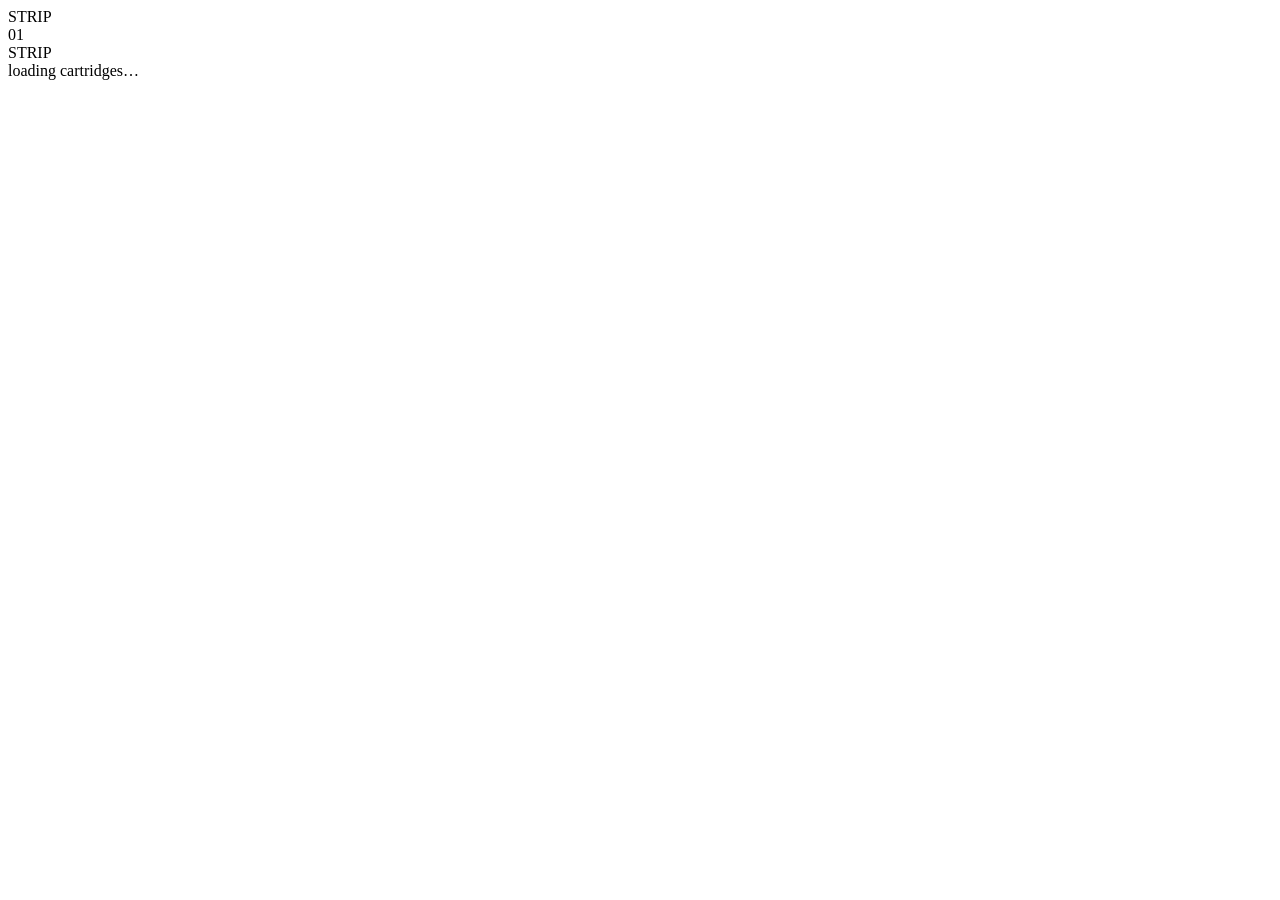
==== index.html @ a07baaea "Root index file V1" ====
<!DOCTYPE html>
<html lang="en">
<head>
<meta charset="UTF-8">
<meta name="viewport" content="width=device-width, initial-scale=1, viewport-fit=cover, user-scalable=no">
<meta name="theme-color" content="#0B0B0F">
<title>Strip</title>
<link rel="manifest" href="manifest.json">
<link rel="stylesheet" href="css/style.css">
<link rel="preconnect" href="https://fonts.googleapis.com">
</head>
<body>

<div id="hud">
  <div id="hud-title">STRIP</div>
  <div id="hud-index">01</div>
</div>

<main id="strip" tabindex="0" aria-label="Infinite mini-game strip">
  <!-- Cartridge panels injected here by js/app.js -->
</main>

<div id="boot">
  <div id="boot-logo">STRIP</div>
  <div id="boot-sub">loading cartridges…</div>
</div>

<script src="js/registry.js"></script>
<script src="js/games/bubblewrap.js"></script>
<script src="js/games/sandbox2048.js"></script>
<script src="js/games/colorsnap.js"></script>
<script src="js/games/anthill.js"></script>
<script src="js/games/spinner.js"></script>
<script src="js/games/etch.js"></script>
<script src="js/app.js"></script>
<script>
  if("serviceWorker" in navigator){
    window.addEventListener("load", () => {
      navigator.serviceWorker.register("sw.js").catch(() => {});
    });
  }
</script>
</body>
</html>
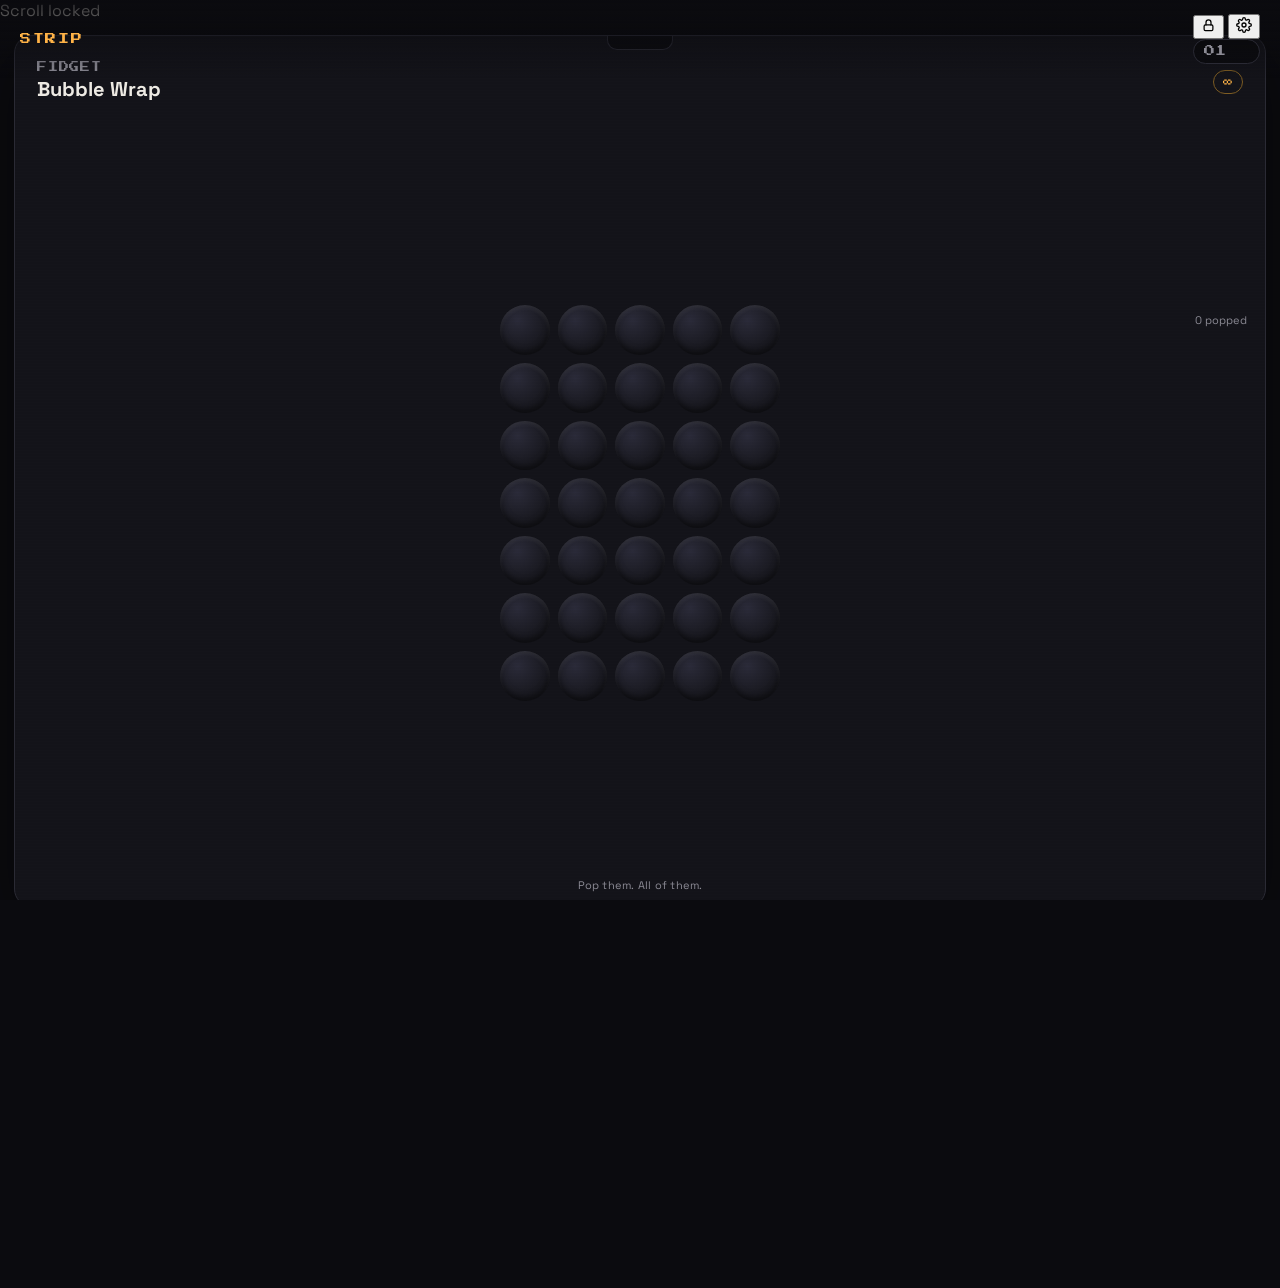
==== commit ddb406ec: "adding three root files" ====
--- a/index.html
+++ b/index.html
@@ -13,26 +13,134 @@
 
 <div id="hud">
   <div id="hud-title">STRIP</div>
-  <div id="hud-index">01</div>
+  <div id="hud-right">
+    <button id="lock-btn" aria-label="Lock scroll" aria-pressed="false">
+      <svg viewBox="0 0 24 24" width="15" height="15" fill="none" stroke="currentColor" stroke-width="2" stroke-linecap="round" stroke-linejoin="round"><rect x="5" y="11" width="14" height="9" rx="2"/><path d="M8 11V7a4 4 0 0 1 8 0v4"/></svg>
+    </button>
+    <button id="settings-btn" aria-label="Settings">
+      <svg viewBox="0 0 24 24" width="16" height="16" fill="none" stroke="currentColor" stroke-width="2" stroke-linecap="round" stroke-linejoin="round"><circle cx="12" cy="12" r="3"/><path d="M19.4 15a1.65 1.65 0 0 0 .33 1.82l.06.06a2 2 0 1 1-2.83 2.83l-.06-.06a1.65 1.65 0 0 0-1.82-.33 1.65 1.65 0 0 0-1 1.51V21a2 2 0 0 1-4 0v-.09A1.65 1.65 0 0 0 9 19.4a1.65 1.65 0 0 0-1.82.33l-.06.06a2 2 0 1 1-2.83-2.83l.06-.06a1.65 1.65 0 0 0 .33-1.82 1.65 1.65 0 0 0-1.51-1H3a2 2 0 0 1 0-4h.09A1.65 1.65 0 0 0 4.6 9a1.65 1.65 0 0 0-.33-1.82l-.06-.06a2 2 0 1 1 2.83-2.83l.06.06a1.65 1.65 0 0 0 1.82.33H9a1.65 1.65 0 0 0 1-1.51V3a2 2 0 0 1 4 0v.09a1.65 1.65 0 0 0 1 1.51 1.65 1.65 0 0 0 1.82-.33l.06-.06a2 2 0 1 1 2.83 2.83l-.06.06a1.65 1.65 0 0 0-.33 1.82V9a1.65 1.65 0 0 0 1.51 1H21a2 2 0 0 1 0 4h-.09a1.65 1.65 0 0 0-1.51 1z"/></svg>
+    </button>
+    <div id="hud-index">01</div>
+  </div>
 </div>
+
+<div id="lock-toast">Scroll locked</div>
 
 <main id="strip" tabindex="0" aria-label="Infinite mini-game strip">
   <!-- Cartridge panels injected here by js/app.js -->
 </main>
+
+<div id="settings-overlay">
+  <div id="settings-panel">
+    <div class="settings-header">
+      <div class="settings-title">SETTINGS</div>
+      <button id="settings-close" aria-label="Close settings">
+        <svg viewBox="0 0 24 24" width="18" height="18" fill="none" stroke="currentColor" stroke-width="2" stroke-linecap="round"><path d="M18 6 6 18M6 6l12 12"/></svg>
+      </button>
+    </div>
+
+    <div class="settings-body">
+      <label class="setting-row">
+        <div class="setting-text">
+          <div class="setting-label">Lock scroll</div>
+          <div class="setting-desc">Freeze the strip so swipes inside a game can't flip the card</div>
+        </div>
+        <input type="checkbox" class="setting-toggle" data-key="lockScroll">
+      </label>
+
+      <label class="setting-row">
+        <div class="setting-text">
+          <div class="setting-label">Reduce motion</div>
+          <div class="setting-desc">Turn off scanlines, flicker, and other non-essential animation</div>
+        </div>
+        <input type="checkbox" class="setting-toggle" data-key="reduceMotion">
+      </label>
+
+      <label class="setting-row">
+        <div class="setting-text">
+          <div class="setting-label">Haptics</div>
+          <div class="setting-desc">Vibration feedback on taps, where supported</div>
+        </div>
+        <input type="checkbox" class="setting-toggle" data-key="haptics">
+      </label>
+
+      <label class="setting-row">
+        <div class="setting-text">
+          <div class="setting-label">Sound</div>
+          <div class="setting-desc">Audio in games that use sound, like Tone Pad</div>
+        </div>
+        <input type="checkbox" class="setting-toggle" data-key="sound">
+      </label>
+
+      <div class="settings-divider"></div>
+
+      <button id="clear-progress-btn" class="btn" style="width:100%; border-color:var(--danger); color:var(--danger);">
+        Clear all progress
+      </button>
+      <div class="setting-desc" style="text-align:center; margin-top:6px;">Erases every game's saves and highscores. Can't be undone.</div>
+    </div>
+  </div>
+</div>
 
 <div id="boot">
   <div id="boot-logo">STRIP</div>
   <div id="boot-sub">loading cartridges…</div>
 </div>
 
+<script src="js/storage.js"></script>
+<script src="js/settings.js"></script>
+<script src="js/feedback.js"></script>
+<script src="js/shufflebag.js"></script>
 <script src="js/registry.js"></script>
-<script src="js/games/bubblewrap.js"></script>
-<script src="js/games/sandbox2048.js"></script>
-<script src="js/games/colorsnap.js"></script>
-<script src="js/games/anthill.js"></script>
-<script src="js/games/spinner.js"></script>
-<script src="js/games/etch.js"></script>
+  <script src="js/games/anthill.js"></script>
+  <script src="js/games/aquarium.js"></script>
+  <script src="js/games/artillery.js"></script>
+  <script src="js/games/balloonpop.js"></script>
+  <script src="js/games/blobmerge.js"></script>
+  <script src="js/games/breakglass.js"></script>
+  <script src="js/games/breathe.js"></script>
+  <script src="js/games/bubbleshoot.js"></script>
+  <script src="js/games/bubblewrap.js"></script>
+  <script src="js/games/chainlink.js"></script>
+  <script src="js/games/colormix.js"></script>
+  <script src="js/games/colorsnap.js"></script>
+  <script src="js/games/etch.js"></script>
+  <script src="js/games/flapdot.js"></script>
+  <script src="js/games/garden.js"></script>
+  <script src="js/games/kaleidoscope.js"></script>
+  <script src="js/games/kingdom.js"></script>
+  <script src="js/games/lightsout.js"></script>
+  <script src="js/games/maze.js"></script>
+  <script src="js/games/memorymatch.js"></script>
+  <script src="js/games/minisudoku.js"></script>
+  <script src="js/games/papercrumple.js"></script>
+  <script src="js/games/petrock.js"></script>
+  <script src="js/games/physicsdrop.js"></script>
+  <script src="js/games/plinko.js"></script>
+  <script src="js/games/randomfact.js"></script>
+  <script src="js/games/reaction.js"></script>
+  <script src="js/games/rhythmtap.js"></script>
+  <script src="js/games/sandbox2048.js"></script>
+  <script src="js/games/sanddrag.js"></script>
+  <script src="js/games/simonsays.js"></script>
+  <script src="js/games/slidepuzzle.js"></script>
+  <script src="js/games/snake.js"></script>
+  <script src="js/games/spinner.js"></script>
+  <script src="js/games/stacktower.js"></script>
+  <script src="js/games/talktowall.js"></script>
+  <script src="js/games/thebutton.js"></script>
+  <script src="js/games/thisorthat.js"></script>
+  <script src="js/games/tonepad.js"></script>
+  <script src="js/games/towerdefense.js"></script>
+  <script src="js/games/tradingpost.js"></script>
+  <script src="js/games/trivia.js"></script>
+  <script src="js/games/typespeed.js"></script>
+  <script src="js/games/unscramble.js"></script>
+  <script src="js/games/whackmole.js"></script>
+  <script src="js/games/wouldyourather.js"></script>
+  <script src="js/games/xox.js"></script>
 <script src="js/app.js"></script>
+<script src="js/settings-ui.js"></script>
 <script>
   if("serviceWorker" in navigator){
     window.addEventListener("load", () => {
--- a/css/style.css
+++ b/css/style.css
@@ -0,0 +1,171 @@
+@import url('https://fonts.googleapis.com/css2?family=Press+Start+2P&family=Space+Grotesk:wght@400;500;700&display=swap');
+
+:root{
+  --bg:        #0B0B0F;
+  --panel:     #131319;
+  --panel-2:   #1B1B24;
+  --amber:     #FFB347;
+  --amber-dim: #7A5A22;
+  --purple:    #8B7FE8;
+  --purple-dim:#4A4470;
+  --ink:       #EDEAE3;
+  --ink-dim:   #8B8A94;
+  --line:      #2A2A34;
+  --danger:    #E8637F;
+  --radius:    18px;
+  --gap:       16px;
+  --font-display: "Press Start 2P", monospace;
+  --font-body: "Space Grotesk", sans-serif;
+}
+
+*{ box-sizing:border-box; -webkit-tap-highlight-color:transparent; }
+html,body{
+  margin:0; padding:0; height:100%; overflow:hidden;
+  background:var(--bg); color:var(--ink);
+  font-family:var(--font-body);
+  overscroll-behavior:none;
+}
+
+/* ---------- Boot splash ---------- */
+#boot{
+  position:fixed; inset:0; z-index:999;
+  display:flex; flex-direction:column; align-items:center; justify-content:center; gap:14px;
+  background:var(--bg);
+  transition:opacity .5s ease, visibility .5s ease;
+}
+#boot.hide{ opacity:0; visibility:hidden; pointer-events:none; }
+#boot-logo{
+  font-family:var(--font-display); font-size:28px; color:var(--amber);
+  text-shadow:0 0 18px rgba(255,179,71,.55);
+  animation:flicker 1.6s infinite;
+}
+#boot-sub{ font-size:12px; color:var(--ink-dim); letter-spacing:.05em; }
+@keyframes flicker{
+  0%,100%{opacity:1} 45%{opacity:1} 47%{opacity:.4} 49%{opacity:1} 82%{opacity:1} 84%{opacity:.5} 86%{opacity:1}
+}
+
+/* ---------- HUD ---------- */
+#hud{
+  position:fixed; top:0; left:0; right:0; z-index:50;
+  display:flex; align-items:center; justify-content:space-between;
+  padding:calc(env(safe-area-inset-top,0px) + 14px) 20px 14px;
+  pointer-events:none;
+  background:linear-gradient(to bottom, rgba(11,11,15,.85), rgba(11,11,15,0));
+}
+#hud-title{
+  font-family:var(--font-display); font-size:11px; color:var(--amber);
+  letter-spacing:.15em;
+}
+#hud-index{
+  font-family:var(--font-display); font-size:11px; color:var(--ink-dim);
+  background:rgba(0,0,0,.35); padding:6px 10px; border-radius:20px;
+  border:1px solid var(--line);
+}
+
+/* ---------- Strip: snap-scroll vertical feed ---------- */
+#strip{
+  height:100%; width:100%;
+  overflow-y:scroll; overflow-x:hidden;
+  scroll-snap-type:y mandatory;
+  scroll-behavior:smooth;
+  outline:none;
+}
+#strip::-webkit-scrollbar{ display:none; }
+
+.cart{
+  position:relative;
+  height:100%; width:100%;
+  scroll-snap-align:start;
+  scroll-snap-stop:always;
+  display:flex; flex-direction:column;
+  padding:0;
+  overflow:hidden;
+}
+
+/* Cartridge shell chrome */
+.cart-inner{
+  position:relative;
+  flex:1;
+  margin:14px 14px calc(env(safe-area-inset-bottom,0px) + 14px);
+  border-radius:var(--radius);
+  background:var(--panel);
+  border:1px solid var(--line);
+  display:flex; flex-direction:column;
+  overflow:hidden;
+  box-shadow:0 20px 60px rgba(0,0,0,.45);
+}
+
+/* eject-tab notch */
+.cart-inner::before{
+  content:"";
+  position:absolute; top:-1px; left:50%; transform:translateX(-50%);
+  width:64px; height:14px;
+  background:var(--bg);
+  border:1px solid var(--line); border-top:none;
+  border-radius:0 0 10px 10px;
+  z-index:5;
+}
+
+/* scanline texture overlay */
+.cart-inner::after{
+  content:"";
+  position:absolute; inset:0; pointer-events:none; z-index:4;
+  background:repeating-linear-gradient(
+    to bottom, rgba(255,255,255,.025) 0px, rgba(255,255,255,.025) 1px,
+    transparent 1px, transparent 3px
+  );
+  mix-blend-mode:overlay;
+}
+
+.cart-header{
+  display:flex; align-items:center; justify-content:space-between;
+  padding:26px 22px 10px;
+  z-index:3;
+}
+.cart-label{
+  font-family:var(--font-display); font-size:10px;
+  color:var(--ink-dim); letter-spacing:.08em;
+}
+.cart-title{
+  font-family:var(--font-body); font-weight:700; font-size:20px;
+  color:var(--ink); margin:4px 0 0;
+}
+.cart-tag{
+  font-size:10px; font-family:var(--font-display);
+  padding:6px 9px; border-radius:20px;
+  border:1px solid var(--amber-dim); color:var(--amber);
+  white-space:nowrap;
+}
+
+.cart-body{
+  flex:1; position:relative;
+  display:flex; align-items:center; justify-content:center;
+  padding:10px 18px 22px;
+  z-index:3;
+  min-height:0;
+}
+
+.cart-hint{
+  position:absolute; bottom:14px; left:0; right:0;
+  text-align:center; font-size:11px; color:var(--ink-dim);
+  z-index:3; pointer-events:none;
+  letter-spacing:.02em;
+}
+
+/* generic utility buttons used across games */
+.btn{
+  font-family:var(--font-body); font-weight:700; font-size:14px;
+  background:var(--panel-2); color:var(--ink);
+  border:1px solid var(--line); border-radius:12px;
+  padding:10px 18px; cursor:pointer;
+  transition:transform .1s ease, border-color .15s ease;
+}
+.btn:active{ transform:scale(.95); }
+.btn.accent{ border-color:var(--amber); color:var(--amber); }
+.btn.purple{ border-color:var(--purple); color:var(--purple); }
+
+::selection{ background:var(--amber); color:#000; }
+
+@media (prefers-reduced-motion: reduce){
+  *{ animation-duration:.001s !important; transition-duration:.001s !important; }
+}
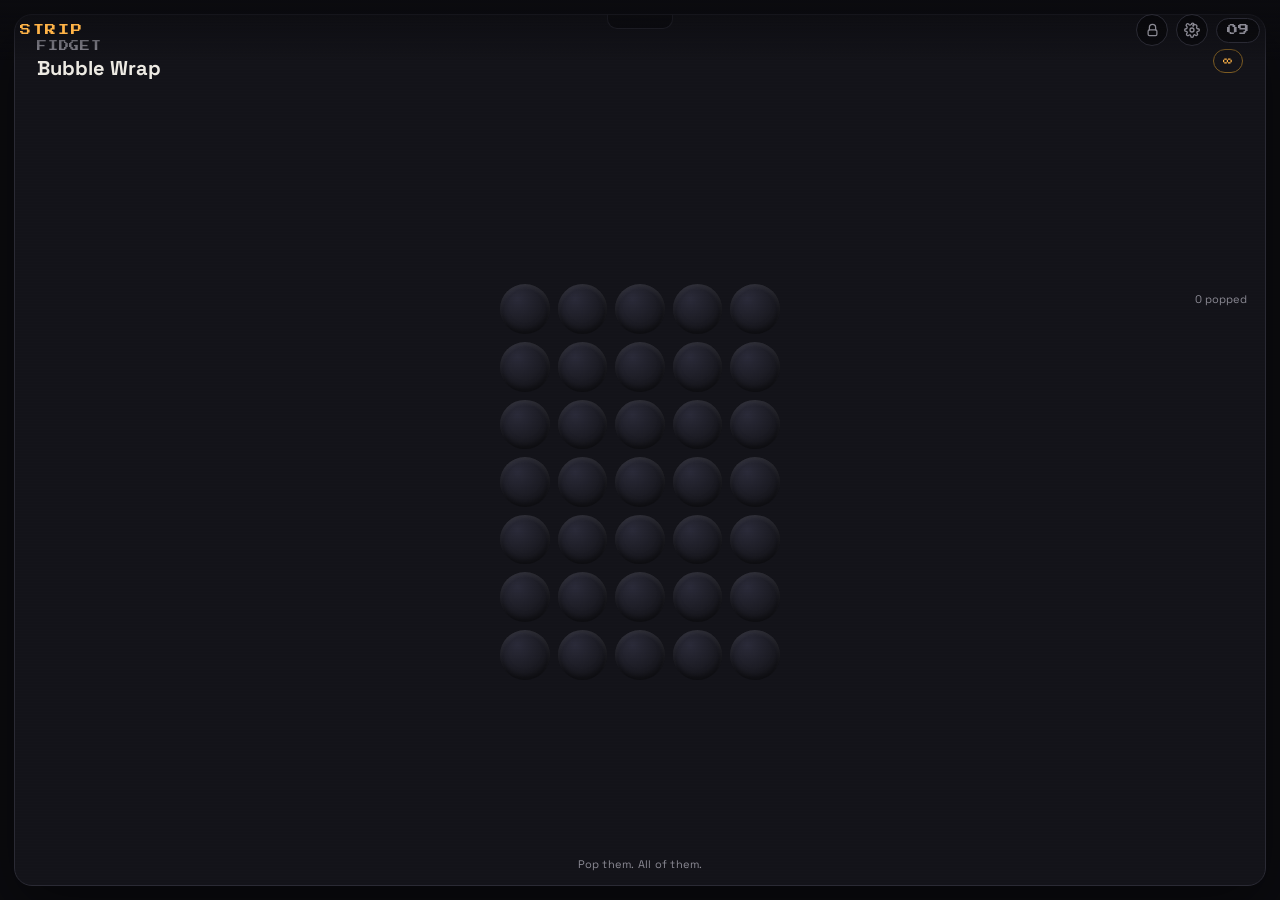
==== commit 2e3075ef: "PWA: wire install UI into settings + HUD, complete install handler script" ====
--- a/index.html
+++ b/index.html
@@ -15,10 +15,10 @@
   <div id="hud-title">STRIP</div>
   <div id="hud-right">
     <button id="lock-btn" aria-label="Lock scroll" aria-pressed="false">
-      <svg viewBox="0 0 24 24" width="15" height="15" fill="none" stroke="currentColor" stroke-width="2" stroke-linecap="round" stroke-linejoin="round"><rect x="5" y="11" width="14" height="9" rx="2"/><path d="M8 11V7a4 4 0 0 1 8 0v4"/></svg>
+      <svg viewBox="0 0 24 24" width="15" height="15" fill="none" stroke="currentColor" stroke-width="2" stroke-linecap="round" stroke-linejoin="round"><rect x="5" y="11" width="14" height="9" rx="2"/><path d="M7 11V7a5 5 0 0 1 10 0v4"/></svg>
     </button>
     <button id="settings-btn" aria-label="Settings">
-      <svg viewBox="0 0 24 24" width="16" height="16" fill="none" stroke="currentColor" stroke-width="2" stroke-linecap="round" stroke-linejoin="round"><circle cx="12" cy="12" r="3"/><path d="M19.4 15a1.65 1.65 0 0 0 .33 1.82l.06.06a2 2 0 1 1-2.83 2.83l-.06-.06a1.65 1.65 0 0 0-1.82-.33 1.65 1.65 0 0 0-1 1.51V21a2 2 0 0 1-4 0v-.09A1.65 1.65 0 0 0 9 19.4a1.65 1.65 0 0 0-1.82.33l-.06.06a2 2 0 1 1-2.83-2.83l.06-.06a1.65 1.65 0 0 0 .33-1.82 1.65 1.65 0 0 0-1.51-1H3a2 2 0 0 1 0-4h.09A1.65 1.65 0 0 0 4.6 9a1.65 1.65 0 0 0-.33-1.82l-.06-.06a2 2 0 1 1 2.83-2.83l.06.06a1.65 1.65 0 0 0 1.82.33H9a1.65 1.65 0 0 0 1-1.51V3a2 2 0 0 1 4 0v.09a1.65 1.65 0 0 0 1 1.51 1.65 1.65 0 0 0 1.82-.33l.06-.06a2 2 0 1 1 2.83 2.83l-.06.06a1.65 1.65 0 0 0-.33 1.82V9a1.65 1.65 0 0 0 1.51 1H21a2 2 0 0 1 0 4h-.09a1.65 1.65 0 0 0-1.51 1z"/></svg>
+      <svg viewBox="0 0 24 24" width="16" height="16" fill="none" stroke="currentColor" stroke-width="2" stroke-linecap="round" stroke-linejoin="round"><circle cx="12" cy="12" r="3"/><path d="M19.4 15a1.65 1.65 0 0 0 .33 1.82l.06.06a2 2 0 1 1-2.83 2.83l-.06-.06a1.65 1.65 0 0 0-1.82-.33 1.65 1.65 0 0 0-1 1.51V21a2 2 0 1 1-4 0v-.09a1.65 1.65 0 0 0-1-1.51 1.65 1.65 0 0 0-1.82.33l-.06.06a2 2 0 1 1-2.83-2.83l.06-.06a1.65 1.65 0 0 0 .33-1.82 1.65 1.65 0 0 0-1.51-1H3a2 2 0 1 1 0-4h.09A1.65 1.65 0 0 0 4.6 8.6 1.65 1.65 0 0 0 4.27 6.78l-.06-.06A2 2 0 1 1 6.99 3l.06.06A1.65 1.65 0 0 0 8.87 4.6a1.65 1.65 0 0 0 1.51-1H11a2 2 0 1 1 4 0h-.09a1.65 1.65 0 0 0-1.51 1 1.65 1.65 0 0 0 .33 1.82l.06.06A2 2 0 1 1 19.4 6.78l-.06.06a1.65 1.65 0 0 0-.33 1.82 1.65 1.65 0 0 0 1 1.51H21a2 2 0 1 1 0 4h-.09a1.65 1.65 0 0 0-1.51 1z"/></svg>
     </button>
     <div id="hud-index">01</div>
   </div>
@@ -71,6 +71,12 @@
         </div>
         <input type="checkbox" class="setting-toggle" data-key="sound">
       </label>
+
+      <div style="margin-top:12px"></div>
+
+      <!-- Install button added to settings -->
+      <button id="install-setting-btn" class="btn" style="width:100%;">Install to play offline</button>
+      <div id="install-note" class="setting-desc" style="text-align:center; margin-top:6px; display:none;">If your browser doesn't show a prompt, use the browser menu (⋮) → "Install app" or "Add to Home screen".</div>
 
       <div class="settings-divider"></div>
 
@@ -141,6 +147,7 @@
   <script src="js/games/xox.js"></script>
 <script src="js/app.js"></script>
 <script src="js/settings-ui.js"></script>
+<script src="js/install-handler.js"></script>
 <script>
   if("serviceWorker" in navigator){
     window.addEventListener("load", () => {
--- a/css/style.css
+++ b/css/style.css
@@ -56,10 +56,109 @@
   font-family:var(--font-display); font-size:11px; color:var(--amber);
   letter-spacing:.15em;
 }
+#hud-right{
+  display:flex; align-items:center; gap:8px; pointer-events:auto;
+}
+#lock-btn, #settings-btn{
+  width:32px; height:32px; border-radius:50%; border:1px solid var(--line);
+  background:rgba(0,0,0,.35); color:var(--ink-dim); cursor:pointer;
+  display:flex; align-items:center; justify-content:center;
+  transition:border-color .15s ease, color .15s ease, background .15s ease, transform .12s cubic-bezier(.34,1.56,.64,1);
+}
+#lock-btn:active, #settings-btn:active{ transform:scale(.86); }
+#lock-btn[aria-pressed="true"]{
+  border-color:var(--amber); color:var(--amber); background:rgba(255,179,71,.12);
+}
 #hud-index{
   font-family:var(--font-display); font-size:11px; color:var(--ink-dim);
   background:rgba(0,0,0,.35); padding:6px 10px; border-radius:20px;
   border:1px solid var(--line);
+}
+
+/* ---------- Lock toast ---------- */
+#lock-toast{
+  position:fixed; top:70px; left:50%; transform:translateX(-50%) translateY(-8px);
+  z-index:60; pointer-events:none;
+  background:var(--panel-2); border:1px solid var(--amber-dim); color:var(--amber);
+  font-family:var(--font-display); font-size:10px; letter-spacing:.05em;
+  padding:9px 16px; border-radius:20px;
+  opacity:0; transition:opacity .25s ease, transform .25s ease;
+}
+#lock-toast.show{ opacity:1; transform:translateX(-50%) translateY(0); }
+
+/* ---------- Settings panel ---------- */
+#settings-overlay{
+  position:fixed; inset:0; z-index:200;
+  background:rgba(0,0,0,.55);
+  display:flex; align-items:flex-end; justify-content:center;
+  opacity:0; visibility:hidden; pointer-events:none;
+  transition:opacity .25s ease, visibility .25s ease;
+}
+#settings-overlay.show{ opacity:1; visibility:visible; pointer-events:auto; }
+#settings-panel{
+  width:100%; max-width:480px;
+  background:var(--panel); border:1px solid var(--line); border-bottom:none;
+  border-radius:20px 20px 0 0;
+  padding:18px 20px calc(env(safe-area-inset-bottom,0px) + 22px);
+  transform:translateY(16px);
+  transition:transform .25s ease;
+  max-height:80vh; overflow-y:auto;
+}
+#settings-overlay.show #settings-panel{ transform:translateY(0); }
+
+.settings-header{
+  display:flex; align-items:center; justify-content:space-between;
+  margin-bottom:14px;
+}
+.settings-title{
+  font-family:var(--font-display); font-size:12px; color:var(--amber); letter-spacing:.1em;
+}
+#settings-close{
+  width:30px; height:30px; border-radius:50%; border:1px solid var(--line);
+  background:var(--panel-2); color:var(--ink-dim); cursor:pointer;
+  display:flex; align-items:center; justify-content:center;
+}
+#settings-close:active{ transform:scale(.92); }
+
+.settings-body{ display:flex; flex-direction:column; gap:4px; }
+
+.setting-row{
+  display:flex; align-items:center; justify-content:space-between; gap:14px;
+  padding:12px 4px; cursor:pointer;
+  border-bottom:1px solid var(--line);
+}
+.setting-row:last-of-type{ border-bottom:none; }
+.setting-text{ flex:1; }
+.setting-label{ font-size:14px; font-weight:700; color:var(--ink); }
+.setting-desc{ font-size:11px; color:var(--ink-dim); margin-top:2px; line-height:1.4; }
+
+.setting-toggle{
+  appearance:none; -webkit-appearance:none;
+  width:44px; height:26px; border-radius:20px;
+  background:var(--panel-2); border:1px solid var(--line);
+  position:relative; cursor:pointer; flex-shrink:0;
+  transition:background .15s ease, border-color .15s ease;
+}
+.setting-toggle::after{
+  content:""; position:absolute; top:2px; left:2px;
+  width:20px; height:20px; border-radius:50%;
+  background:var(--ink-dim);
+  transition:transform .25s cubic-bezier(.34,1.56,.64,1), background .15s ease;
+}
+.setting-toggle:checked{ background:rgba(255,179,71,.15); border-color:var(--amber); }
+.setting-toggle:checked::after{ transform:translateX(18px); background:var(--amber); }
+
+.settings-divider{ height:1px; background:var(--line); margin:12px 0; }
+
+/* ---------- Reduce motion ---------- */
+html.reduce-motion .cart-inner::after{ display:none; } /* scanlines */
+html.reduce-motion #boot-logo{ animation:none; }
+html.reduce-motion *{ animation-duration:.001s !important; transition-duration:.001s !important; }
+
+/* ---------- Scroll lock ---------- */
+html.scroll-locked #strip{
+  overflow-y:hidden;
+  touch-action:none;
 }
 
 /* ---------- Strip: snap-scroll vertical feed ---------- */
@@ -158,13 +257,56 @@
   background:var(--panel-2); color:var(--ink);
   border:1px solid var(--line); border-radius:12px;
   padding:10px 18px; cursor:pointer;
-  transition:transform .1s ease, border-color .15s ease;
-}
-.btn:active{ transform:scale(.95); }
+  position:relative; overflow:hidden;
+  transition:transform .12s cubic-bezier(.34,1.56,.64,1), border-color .15s ease, box-shadow .2s ease, background .15s ease;
+}
+.btn:active{ transform:scale(.94); }
+.btn:hover{ border-color:var(--ink-dim); }
 .btn.accent{ border-color:var(--amber); color:var(--amber); }
+.btn.accent:hover{ box-shadow:0 0 14px rgba(255,179,71,.25); background:rgba(255,179,71,.06); }
+.btn.accent:active{ box-shadow:0 0 20px rgba(255,179,71,.4); }
 .btn.purple{ border-color:var(--purple); color:var(--purple); }
+.btn.purple:hover{ box-shadow:0 0 14px rgba(139,127,232,.25); background:rgba(139,127,232,.06); }
+.btn.purple:active{ box-shadow:0 0 20px rgba(139,127,232,.4); }
+
+/* quick radial "press" flash — respects the existing amber/purple palette,
+   purely decorative so it never blocks pointer events on the button content */
+.btn::after{
+  content:""; position:absolute; inset:0; border-radius:inherit;
+  background:radial-gradient(circle, rgba(255,255,255,.18), transparent 60%);
+  opacity:0; transform:scale(.6); pointer-events:none;
+  transition:opacity .35s ease, transform .35s ease;
+}
+.btn:active::after{ opacity:1; transform:scale(1); transition:none; }
 
 ::selection{ background:var(--amber); color:#000; }
+
+/* ---------- Cartridge entrance + tag/title micro-motion ---------- */
+.cart-inner{
+  animation:cart-settle .45s cubic-bezier(.22,1,.36,1) both;
+}
+@keyframes cart-settle{
+  from{ opacity:0; transform:translateY(10px) scale(.985); }
+  to{ opacity:1; transform:translateY(0) scale(1); }
+}
+
+.cart-tag{
+  transition:box-shadow .3s ease, border-color .3s ease;
+}
+.cart:target .cart-tag,
+.cart-inner:hover .cart-tag{
+  box-shadow:0 0 10px rgba(255,179,71,.25);
+}
+
+.cart-title{
+  transition:text-shadow .3s ease;
+}
+
+/* eject-tab notch gets a faint pulse so the "cartridge" framing reads as alive,
+   not just a static screenshot of one */
+.cart-inner::before{
+  transition:box-shadow .6s ease;
+}
 
 @media (prefers-reduced-motion: reduce){
   *{ animation-duration:.001s !important; transition-duration:.001s !important; }
